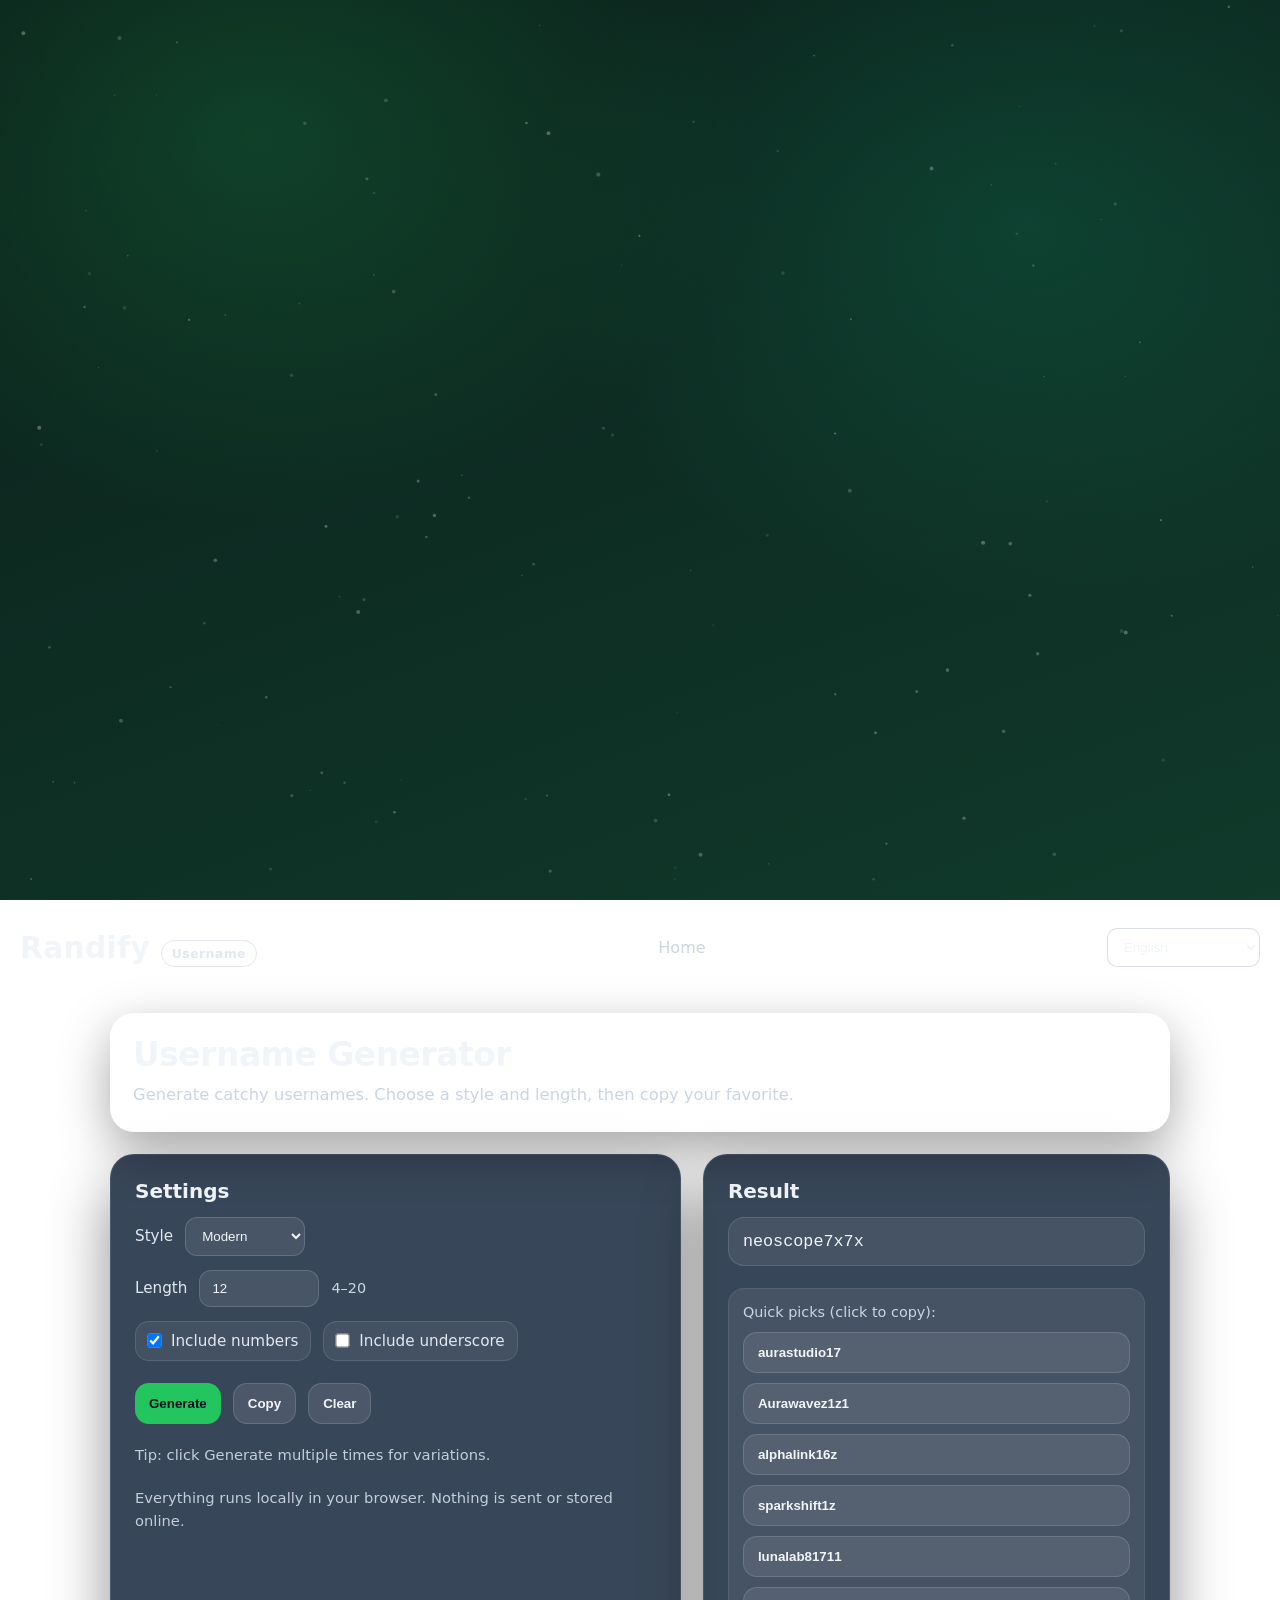
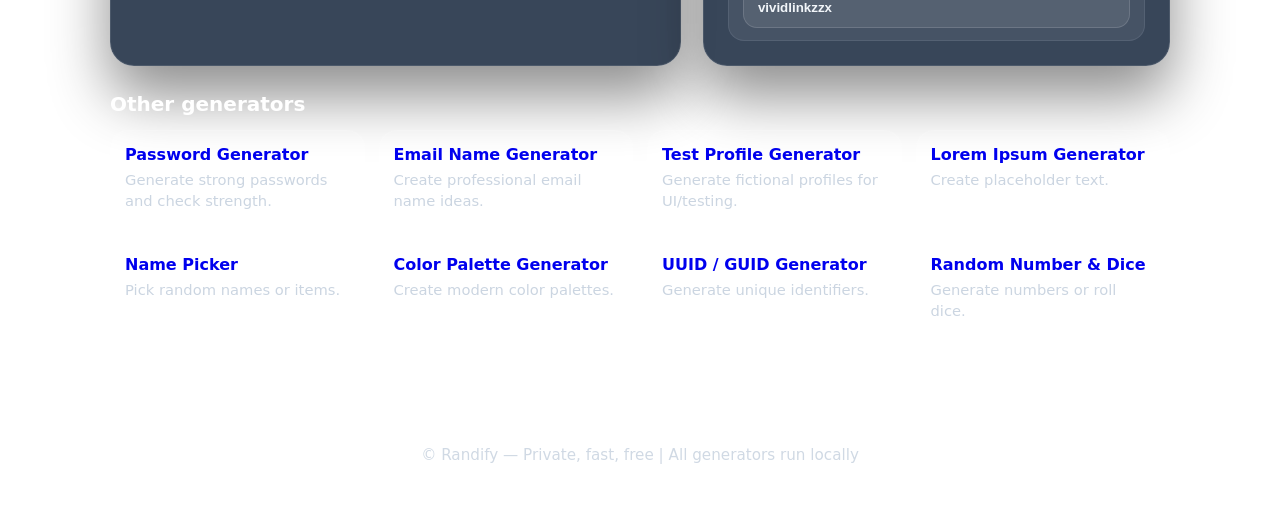
==== generators/username.html @ 926462e9 "Create username.html" ====
<!DOCTYPE html>
<html lang="en">
<head>
<meta charset="UTF-8" />
<meta name="viewport" content="width=device-width, initial-scale=1.0" />
<title>Randify — Username Generator</title>

<link rel="stylesheet" href="../style.css">
<link rel="stylesheet" href="generators-base.css">
<link rel="stylesheet" href="themes/username.css">
</head>

<body>
<div id="bg-layer" aria-hidden="true"></div>
<canvas id="particles" aria-hidden="true"></canvas>

<header class="topbar">
  <div class="logo">
    Randify <span class="badge" data-i18n="un_badge">Username</span>
  </div>

  <nav class="nav">
    <a id="homeLink" href="../index.html" data-i18n="nav_home">Home</a>
  </nav>

  <div class="language">
    <select id="langSelect" aria-label="Language">
      <option value="en">English</option>
      <option value="zh">中文</option>
      <option value="hi">हिन्दी</option>
      <option value="es">Español</option>
      <option value="fr">Français</option>
      <option value="ar">العربية</option>
      <option value="bn">বাংলা</option>
      <option value="ru">Русский</option>
      <option value="pt">Português</option>
      <option value="id">Bahasa Indonesia</option>
    </select>
  </div>
</header>

<main class="page">

  <section class="header-card">
    <h1 data-i18n="un_title">Username Generator</h1>
    <p data-i18n="un_subtitle">
      Generate catchy usernames. Choose a style and length, then copy your favorite.
    </p>
  </section>

  <section class="tool" aria-label="Username tool">
    <!-- SETTINGS -->
    <div class="panel">
      <h2 data-i18n="common_settings">Settings</h2>

      <div class="controls">
        <div class="row" style="width:100%;">
          <label for="style" data-i18n="un_style">Style</label>
          <select id="style">
            <option value="modern" data-i18n="un_style_modern">Modern</option>
            <option value="gamer" data-i18n="un_style_gamer">Gamer</option>
            <option value="cute" data-i18n="un_style_cute">Cute</option>
            <option value="pro" data-i18n="un_style_pro">Professional</option>
          </select>
        </div>

        <div class="row">
          <label for="length" data-i18n="un_length">Length</label>
          <input id="length" type="number" min="4" max="20" value="12">
          <span class="small">4–20</span>
        </div>

        <div class="row">
          <div class="switch">
            <input id="numbers" type="checkbox" checked>
            <label for="numbers" data-i18n="un_include_numbers">Include numbers</label>
          </div>

          <div class="switch">
            <input id="underscore" type="checkbox">
            <label for="underscore" data-i18n="un_include_underscore">Include underscore</label>
          </div>
        </div>

        <div class="actions">
          <button id="generateBtn" type="button" data-i18n="common_generate">Generate</button>
          <button id="copyBtn" type="button" class="secondary" data-i18n="common_copy">Copy</button>
          <button id="clearBtn" type="button" class="secondary" data-i18n="common_clear">Clear</button>
        </div>

        <div class="hint" data-i18n="un_output_hint">
          Tip: click Generate multiple times for variations.
        </div>

        <div class="hint" data-i18n="common_privacy">
          Everything runs locally in your browser. Nothing is sent or stored online.
        </div>
      </div>
    </div>

    <!-- RESULT -->
    <div class="panel">
      <h2 data-i18n="common_result">Result</h2>

      <div class="output">
        <div id="out" class="output-box" aria-live="polite">—</div>

        <div class="notice" id="ideasBox">
          <div class="small" style="margin-bottom:8px;">Quick picks (click to copy):</div>
          <div id="ideas" style="display:flex;flex-direction:column;gap:10px;"></div>
        </div>
      </div>
    </div>
  </section>

  <!-- OTHER GENERATORS (ALL except username) -->
  <section class="other" aria-label="Other generators">
    <h2 data-i18n="other_generators">Other generators</h2>

    <div class="other-grid">
      <a class="gen-link" data-page="password.html" href="password.html">
        <div class="t" data-i18n="gen_password_title">Password Generator</div>
        <div class="d" data-i18n="gen_password_desc">Generate strong passwords and check strength.</div>
      </a>

      <a class="gen-link" data-page="email.html" href="email.html">
        <div class="t" data-i18n="gen_email_title">Email Name Generator</div>
        <div class="d" data-i18n="gen_email_desc">Create professional email name ideas.</div>
      </a>

      <a class="gen-link" data-page="fakeprofile.html" href="fakeprofile.html">
        <div class="t" data-i18n="gen_fake_title">Test Profile Generator</div>
        <div class="d" data-i18n="gen_fake_desc">Generate fictional profiles for UI/testing.</div>
      </a>

      <a class="gen-link" data-page="loremipsum.html" href="loremipsum.html">
        <div class="t" data-i18n="gen_lorem_title">Lorem Ipsum Generator</div>
        <div class="d" data-i18n="gen_lorem_desc">Create placeholder text.</div>
      </a>

      <a class="gen-link" data-page="namepicker.html" href="namepicker.html">
        <div class="t" data-i18n="gen_picker_title">Name Picker</div>
        <div class="d" data-i18n="gen_picker_desc">Pick random names or items.</div>
      </a>

      <a class="gen-link" data-page="colorpalette.html" href="colorpalette.html">
        <div class="t" data-i18n="gen_color_title">Color Palette Generator</div>
        <div class="d" data-i18n="gen_color_desc">Create modern color palettes.</div>
      </a>

      <a class="gen-link" data-page="uuid.html" href="uuid.html">
        <div class="t" data-i18n="gen_uuid_title">UUID / GUID Generator</div>
        <div class="d" data-i18n="gen_uuid_desc">Generate unique identifiers.</div>
      </a>

      <a class="gen-link" data-page="randomnumber.html" href="randomnumber.html">
        <div class="t" data-i18n="gen_random_title">Random Number & Dice</div>
        <div class="d" data-i18n="gen_random_desc">Generate numbers or roll dice.</div>
      </a>
    </div>
  </section>

</main>

<footer class="footer">
  <p data-i18n="footer">© Randify — Private, fast, free | All generators run locally</p>
</footer>

<script src="../shared/i18n.js"></script>
<script src="../shared/lang.js"></script>
<script src="../shared/background-generator.js"></script>

<script>
/* ============================
   USERNAME GENERATOR (local)
============================ */

const out = document.getElementById("out");
const ideas = document.getElementById("ideas");

const styleEl = document.getElementById("style");
const lengthEl = document.getElementById("length");
const numbersEl = document.getElementById("numbers");
const underscoreEl = document.getElementById("underscore");

const generateBtn = document.getElementById("generateBtn");
const copyBtn = document.getElementById("copyBtn");
const clearBtn = document.getElementById("clearBtn");

function randInt(max){
  const a = new Uint32Array(1);
  crypto.getRandomValues(a);
  return a[0] % max;
}
function pick(arr){ return arr[randInt(arr.length)]; }

const WORDS = {
  modern: {
    a: ["neo","byte","zen","nova","pixel","flux","orbit","luna","aero","echo","pulse","vivid","spark","alpha","drift","aura","quant"],
    b: ["wave","forge","link","core","dash","node","craft","hub","studio","field","scope","shift","mint","works","lab","verse","point"]
  },
  gamer: {
    a: ["shadow","blaze","raven","viper","storm","ember","phantom","venom","frost","skull","sniper","rogue","reaper","wrath","dragon","hunter","nexus"],
    b: ["king","queen","slayer","strike","clutch","legend","noob","master","boss","squad","mode","arena","gg","crit","combo","rank","carry"]
  },
  cute: {
    a: ["bunny","mochi","peach","kitty","panda","chibi","bubble","cocoa","mango","tofu","daisy","lily","sunny","straw","berry","pinky","cloud"],
    b: ["sparkle","snuggle","giggle","beans","cupcake","pops","kisses","sprout","puff","bloom","treat","smile","magic","dream","honey","kiss","star"]
  },
  pro: {
    a: ["alex","sam","jordan","taylor","casey","morgan","jamie","chris","drew","pat","lee","kim","dev","design","studio","brand","team"],
    b: ["official","work","mail","desk","hq","group","agency","digital","creative","labs","consult","studio","ops","support","co","services","global"]
  }
};

function buildBase(style){
  const set = WORDS[style] || WORDS.modern;
  let base = pick(set.a) + pick(set.b);

  // Small chance to camelCase
  if (randInt(4) === 0) {
    base = base.charAt(0).toUpperCase() + base.slice(1);
  }
  return base;
}

function decorate(name){
  let s = name;

  if (underscoreEl.checked && randInt(3) === 0) {
    // Insert underscore between chunks if possible
    const splitAt = Math.max(2, Math.min(s.length - 2, 3 + randInt(Math.min(6, s.length - 3))));
    s = s.slice(0, splitAt) + "_" + s.slice(splitAt);
  }

  if (numbersEl.checked && randInt(2) === 0) {
    const n = 10 + randInt(90);
    s = s + n;
  }

  return s;
}

function fitLength(str, target){
  if (str.length === target) return str;
  if (str.length > target) return str.slice(0, target);

  // pad smartly
  const pads = ["x","z","_", "1","7"];
  while (str.length < target) {
    const add = pads[randInt(pads.length)];
    // avoid adding underscore if option disabled
    if (add === "_" && !underscoreEl.checked) continue;
    if ((add === "1" || add === "7") && !numbersEl.checked) continue;
    str += add;
  }
  return str;
}

function generateOne(){
  const style = styleEl.value;
  let len = parseInt(lengthEl.value, 10);
  if (Number.isNaN(len)) len = 12;
  len = Math.max(4, Math.min(20, len));
  lengthEl.value = len;

  let u = buildBase(style);
  u = decorate(u);

  // Normalize (no spaces)
  u = u.replace(/\s+/g, "");

  // If underscore not allowed, remove underscores
  if (!underscoreEl.checked) u = u.replace(/_/g, "");

  // If numbers not allowed, remove digits
  if (!numbersEl.checked) u = u.replace(/[0-9]/g, "");

  // Fit final length
  u = fitLength(u, len);

  // Extra safety: if empty for some reason
  if (!u) u = "user" + (10 + randInt(90));
  return u;
}

function renderIdeas(list){
  ideas.innerHTML = "";
  list.forEach((txt) => {
    const b = document.createElement("button");
    b.type = "button";
    b.className = "secondary";
    b.style.textAlign = "left";
    b.style.padding = "12px 14px";
    b.style.borderRadius = "14px";
    b.style.width = "100%";
    b.style.border = "1px solid rgba(255,255,255,0.14)";
    b.style.background = "rgba(255,255,255,0.08)";
    b.style.color = "#f1f5f9";
    b.textContent = txt;

    b.addEventListener("click", async () => {
      try { await navigator.clipboard.writeText(txt); } catch {}
      out.textContent = txt;
    });

    ideas.appendChild(b);
  });
}

function generate(){
  const main = generateOne();
  out.textContent = main;

  const list = [];
  while (list.length < 6) {
    const v = generateOne();
    if (!list.includes(v)) list.push(v);
  }
  renderIdeas(list);
}

async function copyMain(){
  const txt = out.textContent || "";
  if (!txt || txt === "—") return;
  try{
    await navigator.clipboard.writeText(txt);
  } catch {}
}

function clearAll(){
  out.textContent = "—";
  ideas.innerHTML = "";
}

generateBtn.addEventListener("click", generate);
copyBtn.addEventListener("click", copyMain);
clearBtn.addEventListener("click", clearAll);

// init
generate();
</script>
</body>
</html>
---- style.css ----
/* RESET */
* {
  margin:0;
  padding:0;
  box-sizing:border-box;
}

body {
  font-family: system-ui, -apple-system, BlinkMacSystemFont, sans-serif;
  min-height:100vh;
  color:#f1f5f9;
  overflow-x:hidden;
  position: relative;
}

/* RTL support (Arabic) */
body.rtl {
  direction: rtl;
}
body.rtl .nav a { margin: 0 0 0 14px; }
body.rtl .language { margin-left: 0; }

/* CANVAS BACKGROUND */
#background {
  position: fixed;
  inset:0;
  z-index:-1;
  background: linear-gradient(160deg,#10243a,#1e2d48);
}

/* TOPBAR */
.topbar {
  max-width:1400px;
  margin:auto;
  padding:24px 20px;
  display:flex;
  justify-content:space-between;
  align-items:center;
  position:relative;
  z-index:2;
}

.logo {
  font-weight:800;
  font-size:1.85rem;
  letter-spacing:0.4px;
}

.nav a {
  color:#cbd5e1;
  margin:0 14px;
  text-decoration:none;
  font-size:1rem;
}
.nav a:hover { color:#ffffff; }

.language select {
  background: rgba(255,255,255,0.08);
  border: 1px solid rgba(148,163,184,0.35);
  color:#f1f5f9;
  padding: 10px 12px;
  border-radius: 10px;
  cursor:pointer;
  outline: none;
}
.language select option { color:#0b1220; }

/* PAGE */
.page {
  max-width:1400px;
  margin:auto;
  padding:90px 20px 70px;
  display:flex;
  flex-direction:column;
  gap:80px;
}

/* HERO */
.hero {
  text-align:center;
  max-width: 980px;
  margin: 0 auto;
}
.hero h1 {
  font-size:3.3rem;
  margin-bottom:16px;
  letter-spacing: -0.5px;
}
.hero p {
  color:#cbd5e1;
  font-size:1.15rem;
  line-height:1.65;
}
.hero-note {
  margin-top: 16px;
  display:inline-block;
  padding: 8px 14px;
  border-radius: 999px;
  background: rgba(255,255,255,0.08);
  border: 1px solid rgba(148,163,184,0.25);
  color:#e2e8f0;
  font-size:0.9rem;
}

/* GRID */
.generators-grid {
  display:grid;
  grid-template-columns:repeat(auto-fit,minmax(260px,1fr));
  gap:28px;
  margin-top: 10px;
}

.gen-card {
  background: rgba(40,55,75,0.92);
  padding:36px 24px;
  border-radius:24px;
  text-align:center;
  text-decoration:none;
  color:#f1f5f9;
  box-shadow:0 30px 60px rgba(0,0,0,0.45);
  transition: transform 0.25s ease, background 0.25s ease;
  border: 1px solid rgba(255,255,255,0.08);
}

.gen-card:hover {
  background: rgba(59,130,246,0.95);
  transform:translateY(-6px);
}

.gen-card h2 {
  font-size:1.55rem;
  margin-bottom:12px;
}
.gen-card p {
  font-size:1rem;
  color:#e2e8f0;
  opacity: 0.92;
  line-height: 1.5;
}

/* SEO NOTE (new section, safe) */
.seo-note{
  max-width: 1050px;
  margin: -30px auto 0;
  background: rgba(255,255,255,0.08);
  border: 1px solid rgba(255,255,255,0.10);
  padding: 28px 26px;
  border-radius: 22px;
  box-shadow: 0 18px 40px rgba(0,0,0,0.30);
  backdrop-filter: blur(10px);
}
.seo-note h2{
  font-size:1.4rem;
  margin-bottom:10px;
  color:#ffffff;
}
.seo-note p{
  color:#cbd5e1;
  line-height:1.7;
  font-size:1.02rem;
}

/* ABOUT / FEATURES */
.about, .features {
  max-width: 1050px;
  margin: auto;
  background: rgba(255,255,255,0.10);
  border: 1px solid rgba(255,255,255,0.12);
  padding:52px 42px;
  border-radius:26px;
  line-height:1.85;
  color:#f1f5f9;
  box-shadow: 0 18px 50px rgba(0,0,0,0.35);
  backdrop-filter: blur(10px);
}

.about h2, .features h2 {
  font-size:2.1rem;
  margin-bottom:16px;
  color:#ffffff;
}

.about p {
  color:#e2e8f0;
  font-size:1.05rem;
}

.features ul {
  list-style: disc inside;
  margin-top: 10px;
}

.features li {
  margin-bottom: 12px;
  font-size: 1.05rem;
  color:#e0e7ff;
}

/* FOOTER */
.footer {
  text-align:center;
  padding:50px 20px;
  color:#cbd5e1;
  font-size:0.95rem;
  opacity: 0.9;
}
.footer-links{
  margin-top:10px;
  display:flex;
  gap:18px;
  justify-content:center;
  flex-wrap:wrap;
}
.footer-links a{
  color:#cbd5e1;
  text-decoration:none;
}
.footer-links a:hover{ color:#ffffff; }

/* Skip link (accessibility) */
.skip-link{
  position:absolute;
  left:-999px;
  top:10px;
  background:#ffffff;
  color:#0b1220;
  padding:10px 14px;
  border-radius:12px;
  z-index:9999;
  text-decoration:none;
  font-weight:700;
}
.skip-link:focus{ left:12px; }

/* Gentle entry animation (layout-safe) */
@keyframes randifyFade {
  from { opacity:0; transform: translateY(8px); }
  to { opacity:1; transform: translateY(0); }
}
.hero, .generators-grid, .seo-note, .about, .features{
  animation: randifyFade .35s ease both;
}

/* RESPONSIVE */
@media (max-width: 900px) {
  .hero h1 { font-size: 2.6rem; }
  .page { padding: 70px 18px 60px; gap: 70px; }
  .about, .features { padding: 44px 26px; }
  .seo-note{ margin: -20px auto 0; }
}

@media (max-width: 720px){
  .topbar{
    flex-wrap:wrap;
    gap:14px;
    padding:18px 16px;
  }
  .nav{
    width:100%;
    display:flex;
    flex-wrap:wrap;
    gap:10px;
    justify-content:center;
  }
  .nav a{ margin:0 8px; }
  .language{ margin-left:auto; }
}

@media (max-width: 520px) {
  .hero h1 { font-size: 2.15rem; }
  .hero p { font-size: 1.02rem; }
  .generators-grid { gap: 18px; }
  .gen-card { padding: 28px 18px; border-radius: 20px; }
  .about, .features { padding: 36px 18px; border-radius: 20px; }
  .seo-note{ padding: 22px 18px; border-radius: 18px; }
}
---- generators/generators-base.css ----
/* Page layout (compact, no big empty space) */
.page{
  max-width:1100px;
  margin:auto;
  padding:22px 20px 60px;
  display:flex;
  flex-direction:column;
  gap:22px;
}

.header-card{
  background:rgba(255,255,255,0.09);
  border:1px solid rgba(255,255,255,0.12);
  padding:22px;
  border-radius:24px;
  backdrop-filter: blur(10px);
  box-shadow:0 18px 50px rgba(0,0,0,0.35);
}
.header-card h1{font-size:2.05rem; margin-bottom:8px; letter-spacing:-0.4px;}
.header-card p{color:#cbd5e1; line-height:1.65; font-size:1.02rem;}

.tool{
  display:grid;
  grid-template-columns:1.1fr 0.9fr;
  gap:22px;
}
@media (max-width:900px){
  .tool{grid-template-columns:1fr;}
}

.panel{
  background:rgba(40,55,75,0.92);
  border:1px solid rgba(255,255,255,0.10);
  border-radius:24px;
  padding:24px;
  box-shadow:0 30px 60px rgba(0,0,0,0.45);
}
.panel h2{font-size:1.25rem; margin-bottom:14px;}

.controls{display:flex; flex-direction:column; gap:14px;}
.row{display:flex; gap:12px; flex-wrap:wrap; align-items:center;}
label{color:#e2e8f0; font-size:0.95rem;}

input[type="number"], input[type="text"], textarea, select{
  padding:10px 12px;
  border-radius:12px;
  border:1px solid rgba(148,163,184,0.35);
  background: rgba(255,255,255,0.08);
  color:#f1f5f9;
  outline:none;
}
textarea{width:100%; min-height:110px; resize:vertical;}
input[type="text"]{width:100%;}
input[type="number"]{width:120px;}

.switch{
  display:flex; gap:10px; align-items:center;
  padding:10px 12px; border-radius:14px;
  border:1px solid rgba(148,163,184,0.25);
  background:rgba(255,255,255,0.06);
}
.switch input{transform:scale(1.1);}

.hint{color:#cbd5e1; font-size:0.92rem; line-height:1.55; opacity:0.95; margin-top:6px;}
.small{color:#cbd5e1; font-size:0.9rem; line-height:1.6;}

.actions{display:flex; gap:12px; flex-wrap:wrap; margin-top:8px;}
button{
  border:none; padding:12px 14px; border-radius:14px; cursor:pointer;
  font-weight:650; color:#0b1220; background:var(--accent,#38bdf8);
  transition:transform .15s ease, opacity .15s ease;
}
button:hover{transform:translateY(-1px); opacity:0.95;}
button.secondary{
  background:rgba(255,255,255,0.10);
  color:#f1f5f9;
  border:1px solid rgba(255,255,255,0.14);
}

.output{display:flex; flex-direction:column; gap:12px;}
.output-box{
  padding:14px; border-radius:16px;
  background:rgba(255,255,255,0.07);
  border:1px solid rgba(148,163,184,0.25);
  font-family: ui-monospace, SFMono-Regular, Menlo, Monaco, Consolas, "Liberation Mono","Courier New", monospace;
  font-size:1.05rem; word-break:break-all;
}

.meter{
  height:12px; border-radius:999px;
  background:rgba(255,255,255,0.08);
  border:1px solid rgba(148,163,184,0.22);
  overflow:hidden;
}
.meter > div{height:100%; width:0%; background:#22c55e; transition:width .2s ease;}
.strength-line{display:flex; justify-content:space-between; color:#e2e8f0; font-size:0.95rem;}

.other{margin-top:4px;}
.other h2{font-size:1.25rem; margin-bottom:14px; color:#fff;}
.other-grid{display:grid; grid-template-columns:repeat(auto-fit,minmax(210px,1fr)); gap:14px;}
.other a{
  text-decoration:none; padding:14px; border-radius:18px;
  background:rgba(255,255,255,0.08);
  border:1px solid rgba(255,255,255,0.10);
  transition:transform .2s ease, background .2s ease;
}
.other a:hover{transform:translateY(-4px); background:rgba(59,130,246,0.26);}
.other .t{font-weight:750;}
.other .d{color:#cbd5e1; font-size:0.92rem; margin-top:6px; line-height:1.4;}

.notice{
  margin-top:10px;
  padding:12px 14px;
  border-radius:16px;
  background:rgba(255,255,255,0.07);
  border:1px solid rgba(148,163,184,0.18);
  color:#e2e8f0;
  line-height:1.6;
  font-size:0.95rem;
}
---- generators/themes/username.css ----
:root{--accent:#22c55e;}
#bg-layer{position:fixed; inset:0; z-index:-1; background:
radial-gradient(900px 700px at 20% 15%, rgba(34,197,94,0.18), transparent 55%),
radial-gradient(900px 700px at 80% 25%, rgba(16,185,129,0.16), transparent 55%),
linear-gradient(160deg,#0b1f1a,#103a2b);}
.badge{font-size:.78rem;padding:5px 10px;border-radius:999px;background:rgba(255,255,255,.08);border:1px solid rgba(148,163,184,.25);color:#e2e8f0;}
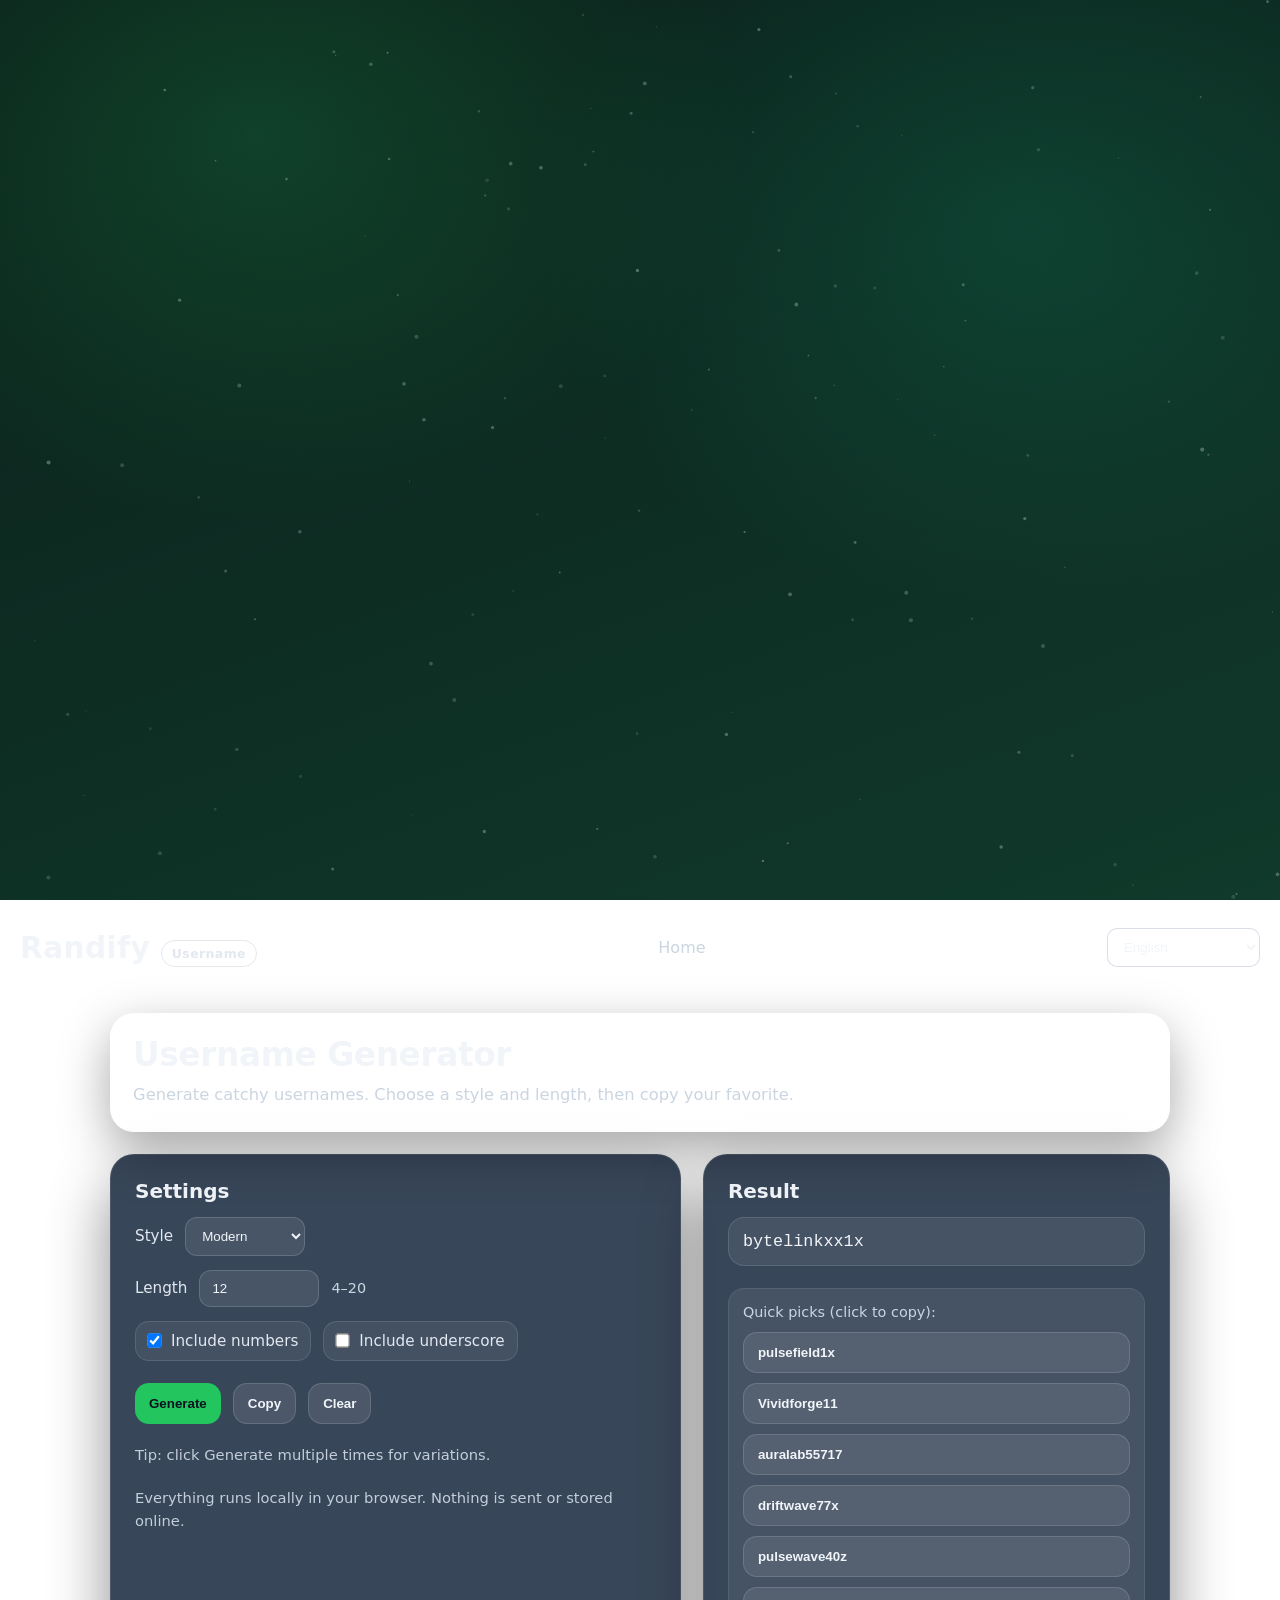
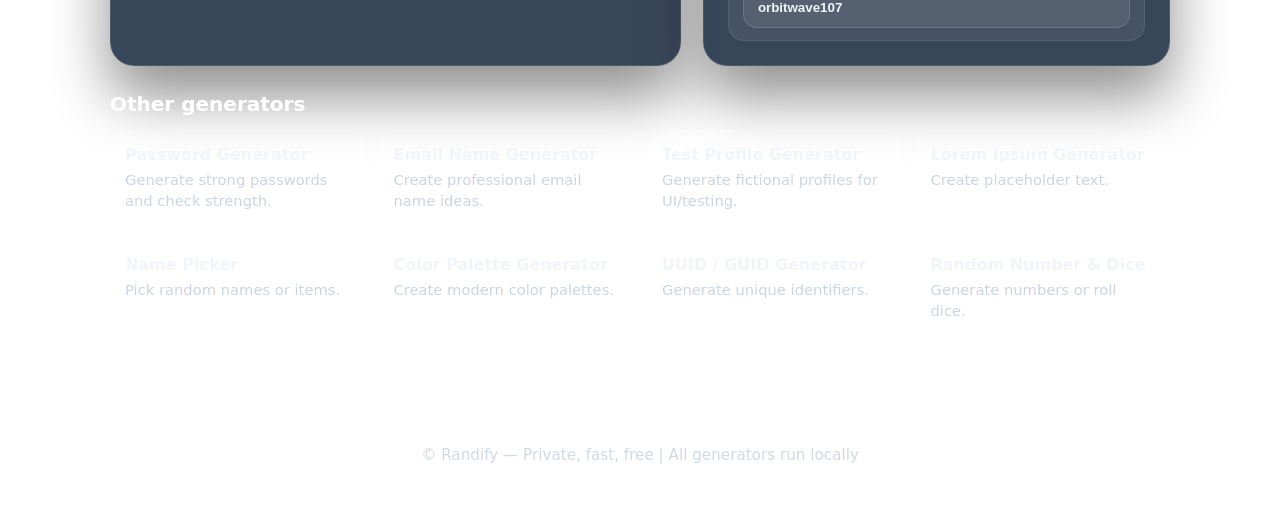
==== commit a8ae5e49: "Update username.html après la réparation du css" ====
--- a/generators/username.html
+++ b/generators/username.html
@@ -171,9 +171,7 @@
 <script src="../shared/background-generator.js"></script>
 
 <script>
-/* ============================
-   USERNAME GENERATOR (local)
-============================ */
+/* USERNAME GENERATOR (local) */
 
 const out = document.getElementById("out");
 const ideas = document.getElementById("ideas");
@@ -195,32 +193,20 @@
 function pick(arr){ return arr[randInt(arr.length)]; }
 
 const WORDS = {
-  modern: {
-    a: ["neo","byte","zen","nova","pixel","flux","orbit","luna","aero","echo","pulse","vivid","spark","alpha","drift","aura","quant"],
-    b: ["wave","forge","link","core","dash","node","craft","hub","studio","field","scope","shift","mint","works","lab","verse","point"]
-  },
-  gamer: {
-    a: ["shadow","blaze","raven","viper","storm","ember","phantom","venom","frost","skull","sniper","rogue","reaper","wrath","dragon","hunter","nexus"],
-    b: ["king","queen","slayer","strike","clutch","legend","noob","master","boss","squad","mode","arena","gg","crit","combo","rank","carry"]
-  },
-  cute: {
-    a: ["bunny","mochi","peach","kitty","panda","chibi","bubble","cocoa","mango","tofu","daisy","lily","sunny","straw","berry","pinky","cloud"],
-    b: ["sparkle","snuggle","giggle","beans","cupcake","pops","kisses","sprout","puff","bloom","treat","smile","magic","dream","honey","kiss","star"]
-  },
-  pro: {
-    a: ["alex","sam","jordan","taylor","casey","morgan","jamie","chris","drew","pat","lee","kim","dev","design","studio","brand","team"],
-    b: ["official","work","mail","desk","hq","group","agency","digital","creative","labs","consult","studio","ops","support","co","services","global"]
-  }
+  modern: { a:["neo","byte","zen","nova","pixel","flux","orbit","luna","aero","echo","pulse","vivid","spark","alpha","drift","aura","quant"],
+            b:["wave","forge","link","core","dash","node","craft","hub","studio","field","scope","shift","mint","works","lab","verse","point"] },
+  gamer:  { a:["shadow","blaze","raven","viper","storm","ember","phantom","venom","frost","skull","sniper","rogue","reaper","wrath","dragon","hunter","nexus"],
+            b:["king","queen","slayer","strike","clutch","legend","noob","master","boss","squad","mode","arena","gg","crit","combo","rank","carry"] },
+  cute:   { a:["bunny","mochi","peach","kitty","panda","chibi","bubble","cocoa","mango","tofu","daisy","lily","sunny","straw","berry","pinky","cloud"],
+            b:["sparkle","snuggle","giggle","beans","cupcake","pops","kisses","sprout","puff","bloom","treat","smile","magic","dream","honey","kiss","star"] },
+  pro:    { a:["alex","sam","jordan","taylor","casey","morgan","jamie","chris","drew","pat","lee","kim","dev","design","studio","brand","team"],
+            b:["official","work","mail","desk","hq","group","agency","digital","creative","labs","consult","studio","ops","support","co","services","global"] }
 };
 
 function buildBase(style){
   const set = WORDS[style] || WORDS.modern;
   let base = pick(set.a) + pick(set.b);
-
-  // Small chance to camelCase
-  if (randInt(4) === 0) {
-    base = base.charAt(0).toUpperCase() + base.slice(1);
-  }
+  if (randInt(4) === 0) base = base.charAt(0).toUpperCase() + base.slice(1);
   return base;
 }
 
@@ -228,7 +214,6 @@
   let s = name;
 
   if (underscoreEl.checked && randInt(3) === 0) {
-    // Insert underscore between chunks if possible
     const splitAt = Math.max(2, Math.min(s.length - 2, 3 + randInt(Math.min(6, s.length - 3))));
     s = s.slice(0, splitAt) + "_" + s.slice(splitAt);
   }
@@ -237,7 +222,6 @@
     const n = 10 + randInt(90);
     s = s + n;
   }
-
   return s;
 }
 
@@ -245,11 +229,9 @@
   if (str.length === target) return str;
   if (str.length > target) return str.slice(0, target);
 
-  // pad smartly
   const pads = ["x","z","_", "1","7"];
   while (str.length < target) {
     const add = pads[randInt(pads.length)];
-    // avoid adding underscore if option disabled
     if (add === "_" && !underscoreEl.checked) continue;
     if ((add === "1" || add === "7") && !numbersEl.checked) continue;
     str += add;
@@ -264,22 +246,11 @@
   len = Math.max(4, Math.min(20, len));
   lengthEl.value = len;
 
-  let u = buildBase(style);
-  u = decorate(u);
-
-  // Normalize (no spaces)
+  let u = decorate(buildBase(style));
   u = u.replace(/\s+/g, "");
-
-  // If underscore not allowed, remove underscores
   if (!underscoreEl.checked) u = u.replace(/_/g, "");
-
-  // If numbers not allowed, remove digits
   if (!numbersEl.checked) u = u.replace(/[0-9]/g, "");
-
-  // Fit final length
   u = fitLength(u, len);
-
-  // Extra safety: if empty for some reason
   if (!u) u = "user" + (10 + randInt(90));
   return u;
 }
@@ -323,9 +294,7 @@
 async function copyMain(){
   const txt = out.textContent || "";
   if (!txt || txt === "—") return;
-  try{
-    await navigator.clipboard.writeText(txt);
-  } catch {}
+  try{ await navigator.clipboard.writeText(txt); } catch {}
 }
 
 function clearAll(){
@@ -337,7 +306,6 @@
 copyBtn.addEventListener("click", copyMain);
 clearBtn.addEventListener("click", clearAll);
 
-// init
 generate();
 </script>
 </body>
--- a/generators/generators-base.css
+++ b/generators/generators-base.css
@@ -1,13 +1,16 @@
-/* Page layout (compact, no big empty space) */
+/* /generators/generators-base.css */
+
+/* Hard override: generator pages must NOT inherit huge spacing from /style.css */
 .page{
-  max-width:1100px;
-  margin:auto;
-  padding:22px 20px 60px;
-  display:flex;
-  flex-direction:column;
-  gap:22px;
+  max-width:1100px !important;
+  margin:auto !important;
+  padding:22px 20px 60px !important;
+  display:flex !important;
+  flex-direction:column !important;
+  gap:22px !important;
 }
 
+/* Header card */
 .header-card{
   background:rgba(255,255,255,0.09);
   border:1px solid rgba(255,255,255,0.12);
@@ -19,6 +22,7 @@
 .header-card h1{font-size:2.05rem; margin-bottom:8px; letter-spacing:-0.4px;}
 .header-card p{color:#cbd5e1; line-height:1.65; font-size:1.02rem;}
 
+/* Tool layout */
 .tool{
   display:grid;
   grid-template-columns:1.1fr 0.9fr;
@@ -28,6 +32,7 @@
   .tool{grid-template-columns:1fr;}
 }
 
+/* Panels */
 .panel{
   background:rgba(40,55,75,0.92);
   border:1px solid rgba(255,255,255,0.10);
@@ -37,6 +42,7 @@
 }
 .panel h2{font-size:1.25rem; margin-bottom:14px;}
 
+/* Controls */
 .controls{display:flex; flex-direction:column; gap:14px;}
 .row{display:flex; gap:12px; flex-wrap:wrap; align-items:center;}
 label{color:#e2e8f0; font-size:0.95rem;}
@@ -77,6 +83,7 @@
   border:1px solid rgba(255,255,255,0.14);
 }
 
+/* Output */
 .output{display:flex; flex-direction:column; gap:12px;}
 .output-box{
   padding:14px; border-radius:16px;
@@ -86,15 +93,7 @@
   font-size:1.05rem; word-break:break-all;
 }
 
-.meter{
-  height:12px; border-radius:999px;
-  background:rgba(255,255,255,0.08);
-  border:1px solid rgba(148,163,184,0.22);
-  overflow:hidden;
-}
-.meter > div{height:100%; width:0%; background:#22c55e; transition:width .2s ease;}
-.strength-line{display:flex; justify-content:space-between; color:#e2e8f0; font-size:0.95rem;}
-
+/* Other generators */
 .other{margin-top:4px;}
 .other h2{font-size:1.25rem; margin-bottom:14px; color:#fff;}
 .other-grid{display:grid; grid-template-columns:repeat(auto-fit,minmax(210px,1fr)); gap:14px;}
@@ -105,7 +104,7 @@
   transition:transform .2s ease, background .2s ease;
 }
 .other a:hover{transform:translateY(-4px); background:rgba(59,130,246,0.26);}
-.other .t{font-weight:750;}
+.other .t{font-weight:750; color:#f1f5f9;}
 .other .d{color:#cbd5e1; font-size:0.92rem; margin-top:6px; line-height:1.4;}
 
 .notice{
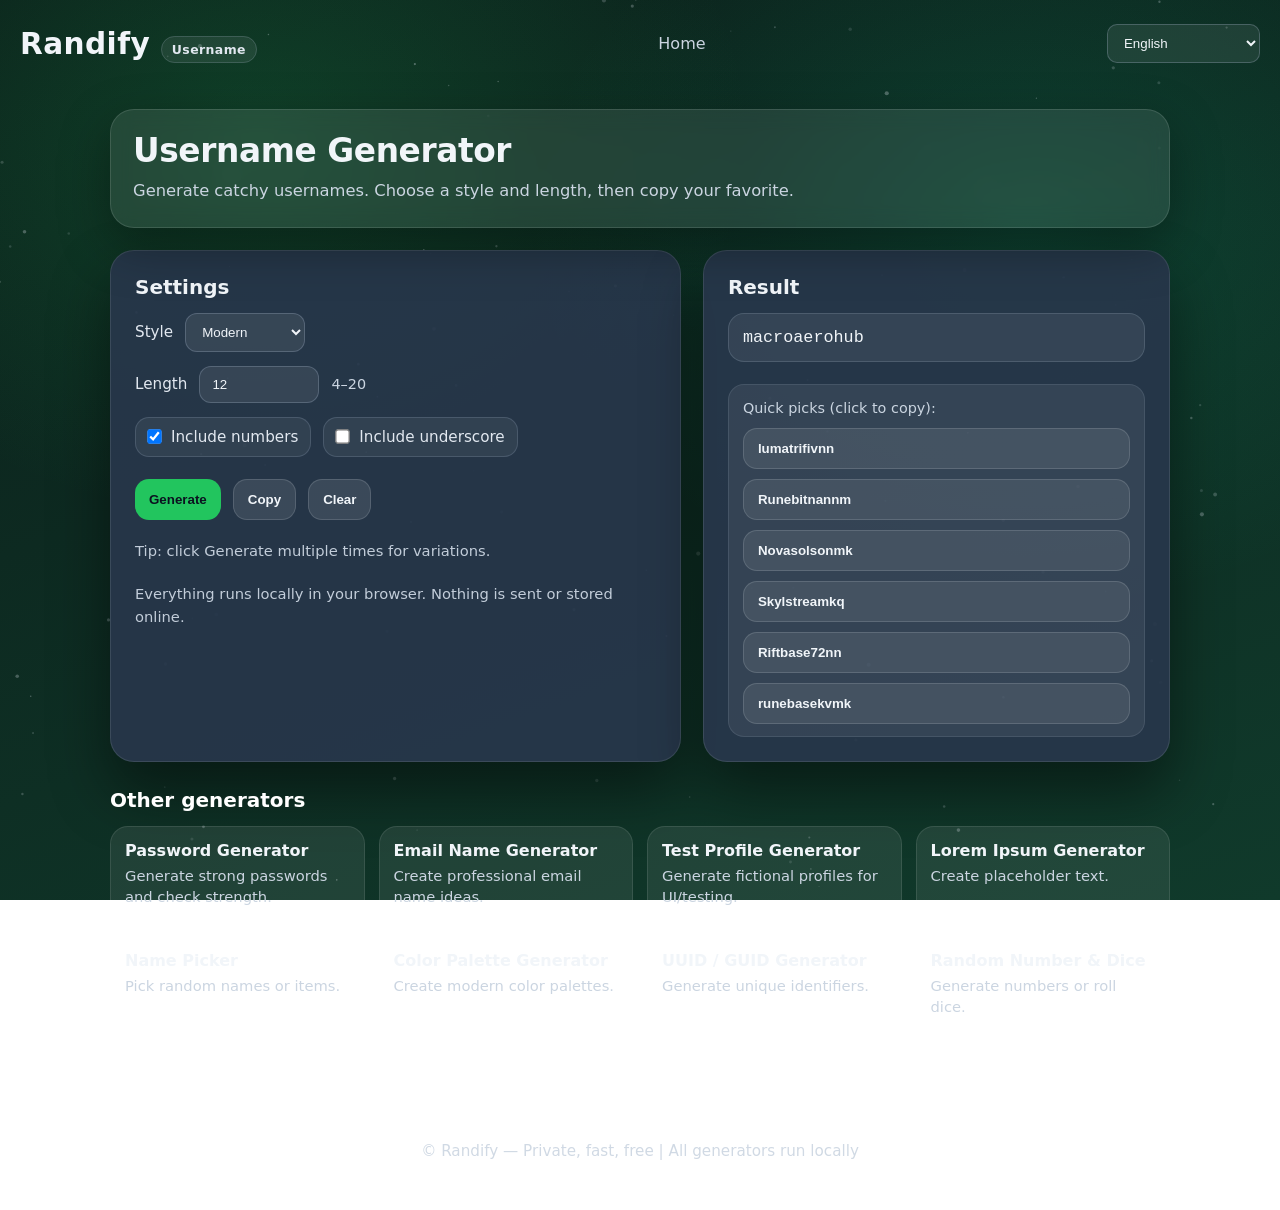
==== commit e7c7f45a: "Update username.html" ====
--- a/generators/username.html
+++ b/generators/username.html
@@ -171,7 +171,10 @@
 <script src="../shared/background-generator.js"></script>
 
 <script>
-/* USERNAME GENERATOR (local) */
+/* USERNAME GENERATOR (local) — Ultra variety version
+   - Generates tens of thousands of combos via syllables (feels like 2000+ “words” per theme)
+   - Better length fitting without making “same name but shorter/longer”
+*/
 
 const out = document.getElementById("out");
 const ideas = document.getElementById("ideas");
@@ -185,57 +188,138 @@
 const copyBtn = document.getElementById("copyBtn");
 const clearBtn = document.getElementById("clearBtn");
 
+/* ===== Crypto random helpers ===== */
 function randInt(max){
   const a = new Uint32Array(1);
   crypto.getRandomValues(a);
   return a[0] % max;
 }
 function pick(arr){ return arr[randInt(arr.length)]; }
-
-const WORDS = {
-  modern: { a:["neo","byte","zen","nova","pixel","flux","orbit","luna","aero","echo","pulse","vivid","spark","alpha","drift","aura","quant"],
-            b:["wave","forge","link","core","dash","node","craft","hub","studio","field","scope","shift","mint","works","lab","verse","point"] },
-  gamer:  { a:["shadow","blaze","raven","viper","storm","ember","phantom","venom","frost","skull","sniper","rogue","reaper","wrath","dragon","hunter","nexus"],
-            b:["king","queen","slayer","strike","clutch","legend","noob","master","boss","squad","mode","arena","gg","crit","combo","rank","carry"] },
-  cute:   { a:["bunny","mochi","peach","kitty","panda","chibi","bubble","cocoa","mango","tofu","daisy","lily","sunny","straw","berry","pinky","cloud"],
-            b:["sparkle","snuggle","giggle","beans","cupcake","pops","kisses","sprout","puff","bloom","treat","smile","magic","dream","honey","kiss","star"] },
-  pro:    { a:["alex","sam","jordan","taylor","casey","morgan","jamie","chris","drew","pat","lee","kim","dev","design","studio","brand","team"],
-            b:["official","work","mail","desk","hq","group","agency","digital","creative","labs","consult","studio","ops","support","co","services","global"] }
+function chance(p){ return randInt(1000) < Math.floor(p * 1000); } // p in [0..1]
+
+/* ===== Syllable pools (compact but combinatorially huge) =====
+   With 30–60 syllables per bucket, combinations explode:
+   e.g. 40*40*40 = 64k base combos, per style.
+*/
+const POOLS = {
+  modern: {
+    pre: ["neo","nova","zen","aero","byte","pix","quanta","luma","vivid","echo","orbit","pulse","flux","alpha","meta","hyper","proto","astro","cyber","terra","nexa","kairo","synth","glow","drift","aura","ion","vanta","rune","vega","spar","volt","micro","macro","prism","halo","rift","skyl","core","shift"],
+    mid: ["li","na","ra","xo","va","fi","to","mi","ka","no","ri","sa","lo","zu","ne","zi","qua","tri","syn","tek","gen","mor","dax","lyn","phi","vox","zen","ark","ion","son","bit","pix","lux","nova","aero","nex","ora","ume","ori","eva","sol"],
+    suf: ["lab","core","hub","forge","wave","node","craft","works","studio","shift","stack","grid","verse","point","field","scope","spark","mint","link","pulse","dock","system","byte","cloud","base","pilot","echo","flow","frame","drive","atlas","zone","room","lane","kit","gate","stream","labs","desk","loom"]
+  },
+
+  gamer: {
+    pre: ["shadow","blaze","frost","venom","raven","viper","storm","ember","phantom","skull","rogue","reaper","wrath","dragon","hunter","nexus","night","iron","steel","toxic","savage","silent","grim","chaos","inferno","crypt","thorn","omega","alpha","nova","void","dread","arc","hex","spectre","bullet","sniper","claw","wolf","titan"],
+    mid: ["ax","zor","rin","tek","ven","dra","mor","kan","shi","kai","tor","xen","nez","ra","va","lo","zar","kr","yx","vex","grim","rage","crit","combo","clutch","frag","ping","rank","carry","gg","pro","aim","head","shot","bot","meta","zone","arc","core"],
+    suf: ["king","queen","slayer","strike","legend","master","boss","squad","arena","prime","shadow","mode","force","clan","pack","guild","ops","unit","blade","storm","wrath","fang","doom","guard","sniper","rider","walker","brawler","runner","agent","scope","skill","grind","carry","gg","elite","rank","champ","valor"]
+  },
+
+  cute: {
+    pre: ["bunny","mochi","peach","kitty","panda","chibi","bubble","cocoa","mango","tofu","daisy","lily","sunny","straw","berry","pinky","cloud","honey","miffy","spark","teddy","puff","cookie","mimi","boba","kiki","nini","lulu","poppy","bloom","snug","marsh","cup","angel","pixie","sugar","minty","happy","smol","lovely"],
+    mid: ["pi","mi","chi","po","lu","na","ri","za","yo","mo","bo","li","ki","ni","fi","fu","ta","to","ra","la","pe","be","da","di","ko","ku","me","ne","no","nu","wa","we","wi","wo","ya","ye","yi","yu","za","zu"],
+    suf: ["sparkle","snuggle","giggle","beans","cupcake","pops","kisses","sprout","puff","bloom","treat","smile","magic","dream","honey","star","petal","fluff","cookie","muffin","boba","angel","rain","sun","pearl","glitter","candy","sweet","kitty","panda","daisy","lily","berry","mochi","cloud","hug","wink","joy","love","shine"]
+  },
+
+  pro: {
+    pre: ["alex","sam","jordan","taylor","casey","morgan","jamie","chris","drew","pat","lee","kim","ad","brand","studio","design","dev","team","office","work","project","digital","media","global","prime","core","north","south","west","east","urban","solid","smart","clear","focus","nova","blue","green","gold","silver","alpha"],
+    mid: ["co","pro","lab","studio","work","desk","hq","ops","support","help","mail","team","group","dev","design","digital","media","consult","cloud","stack","base","core","link","flow","build","works","north","prime","clear","smart","pilot","line","wave","point","scope","field","unit","space","hub","room"],
+    suf: ["official","work","mail","desk","hq","group","agency","digital","creative","labs","consult","studio","ops","support","co","services","global","partners","team","office","pro","design","dev","media","network","solutions","systems","company","studio","works","lab","group","site","hub","desk","care","help","center","admin","portal"]
+  }
 };
 
-function buildBase(style){
-  const set = WORDS[style] || WORDS.modern;
-  let base = pick(set.a) + pick(set.b);
-  if (randInt(4) === 0) base = base.charAt(0).toUpperCase() + base.slice(1);
-  return base;
-}
-
-function decorate(name){
-  let s = name;
-
-  if (underscoreEl.checked && randInt(3) === 0) {
-    const splitAt = Math.max(2, Math.min(s.length - 2, 3 + randInt(Math.min(6, s.length - 3))));
-    s = s.slice(0, splitAt) + "_" + s.slice(splitAt);
-  }
-
-  if (numbersEl.checked && randInt(2) === 0) {
-    const n = 10 + randInt(90);
-    s = s + n;
-  }
+/* ===== Build a base username that really changes with length ===== */
+function buildBase(style, targetLen){
+  const p = POOLS[style] || POOLS.modern;
+
+  // Choose pattern based on length so “short” and “long” look different
+  const patternsShort = [
+    () => pick(p.pre) + pick(p.mid),
+    () => pick(p.pre),
+    () => pick(p.mid) + pick(p.suf),
+  ];
+  const patternsMed = [
+    () => pick(p.pre) + pick(p.mid) + pick(p.suf),
+    () => pick(p.pre) + pick(p.suf),
+    () => pick(p.pre) + pick(p.mid) + pick(p.mid),
+  ];
+  const patternsLong = [
+    () => pick(p.pre) + pick(p.mid) + pick(p.mid) + pick(p.suf),
+    () => pick(p.pre) + pick(p.mid) + pick(p.suf) + pick(p.mid),
+    () => pick(p.pre) + pick(p.suf) + pick(p.mid) + pick(p.suf),
+  ];
+
+  let raw;
+  if (targetLen <= 8) raw = pick(patternsShort)();
+  else if (targetLen <= 13) raw = pick(patternsMed)();
+  else raw = pick(patternsLong)();
+
+  // occasional CamelCase for modern/pro
+  if ((style === "modern" || style === "pro") && chance(0.25)) {
+    raw = raw.charAt(0).toUpperCase() + raw.slice(1);
+  }
+
+  // clean
+  raw = raw.replace(/\s+/g, "");
+  return raw;
+}
+
+/* ===== Decorations (underscore / numbers) that still respect length ===== */
+function decorate(str){
+  let s = str;
+
+  // underscore insertion (only if allowed)
+  if (underscoreEl.checked && chance(0.35)) {
+    const pos = Math.max(2, Math.min(s.length - 2, 2 + randInt(Math.max(3, s.length - 4))));
+    s = s.slice(0, pos) + "_" + s.slice(pos);
+  }
+
+  // numbers suffix (only if allowed)
+  if (numbersEl.checked && chance(0.55)) {
+    const mode = randInt(4);
+    if (mode === 0) s += (1 + randInt(9));                // 1 digit
+    else if (mode === 1) s += (10 + randInt(90));         // 2 digits
+    else if (mode === 2) s += (100 + randInt(900));       // 3 digits
+    else s += (2000 + randInt(30));                       // year-ish
+  }
+
   return s;
 }
 
-function fitLength(str, target){
-  if (str.length === target) return str;
-  if (str.length > target) return str.slice(0, target);
-
-  const pads = ["x","z","_", "1","7"];
-  while (str.length < target) {
-    const add = pads[randInt(pads.length)];
-    if (add === "_" && !underscoreEl.checked) continue;
-    if ((add === "1" || add === "7") && !numbersEl.checked) continue;
-    str += add;
-  }
+/* ===== Fit to length without making it look like a cropped version ===== */
+function fitToLength(str, targetLen){
+  // If too long: instead of slicing brutal, regenerate a smaller-looking structure
+  if (str.length > targetLen) {
+    // smart trim: prefer removing suffix chunks or mid chunks before hard slice
+    let s = str;
+
+    // remove trailing digits if any (keep if it helps meet length)
+    if (s.length - targetLen >= 2) s = s.replace(/[0-9]+$/, "");
+
+    // remove underscores if present and too long
+    if (s.length > targetLen) s = s.replace(/_/g, "");
+
+    // if still long, take a centered slice (looks less “always same prefix”)
+    if (s.length > targetLen) {
+      const extra = s.length - targetLen;
+      const start = Math.max(0, Math.floor(extra / 2));
+      s = s.slice(start, start + targetLen);
+    }
+    return s;
+  }
+
+  // If too short: pad with style-consistent mini syllables (not xxxxx)
+  if (str.length < targetLen) {
+    const pads = ["x","z","v","q","k","n","r","m"];
+    let s = str;
+    while (s.length < targetLen) {
+      const add = pick(pads);
+      // avoid adding digits/underscore if options off
+      if ((add === "_" && !underscoreEl.checked)) continue;
+      s += add;
+    }
+    return s;
+  }
+
   return str;
 }
 
@@ -246,15 +330,22 @@
   len = Math.max(4, Math.min(20, len));
   lengthEl.value = len;
 
-  let u = decorate(buildBase(style));
-  u = u.replace(/\s+/g, "");
+  let base = buildBase(style, len);
+  let u = decorate(base);
+
+  // Apply option constraints
   if (!underscoreEl.checked) u = u.replace(/_/g, "");
   if (!numbersEl.checked) u = u.replace(/[0-9]/g, "");
-  u = fitLength(u, len);
+
+  // final fit
+  u = fitToLength(u, len);
+
+  // ultra safety
   if (!u) u = "user" + (10 + randInt(90));
   return u;
 }
 
+/* ===== UI rendering ===== */
 function renderIdeas(list){
   ideas.innerHTML = "";
   list.forEach((txt) => {
@@ -283,11 +374,11 @@
   const main = generateOne();
   out.textContent = main;
 
-  const list = [];
-  while (list.length < 6) {
-    const v = generateOne();
-    if (!list.includes(v)) list.push(v);
-  }
+  const set = new Set();
+  set.add(main);
+  while (set.size < 7) set.add(generateOne()); // 1 main + 6 ideas
+
+  const list = Array.from(set).slice(1);
   renderIdeas(list);
 }
 
@@ -306,6 +397,7 @@
 copyBtn.addEventListener("click", copyMain);
 clearBtn.addEventListener("click", clearAll);
 
+// init
 generate();
 </script>
 </body>
--- a/generators/generators-base.css
+++ b/generators/generators-base.css
@@ -1,4 +1,22 @@
 /* /generators/generators-base.css */
+
+/* ✅ IMPORTANT: put generator background layers OUT of normal flow */
+#particles{
+  position: fixed;
+  inset: 0;
+  width: 100%;
+  height: 100%;
+  z-index: -1;
+  pointer-events: none;
+  display:block;
+}
+
+/* (bg-layer is already fixed in theme css, but keep it safe) */
+#bg-layer{
+  position: fixed;
+  inset: 0;
+  z-index: -2;
+}
 
 /* Hard override: generator pages must NOT inherit huge spacing from /style.css */
 .page{
